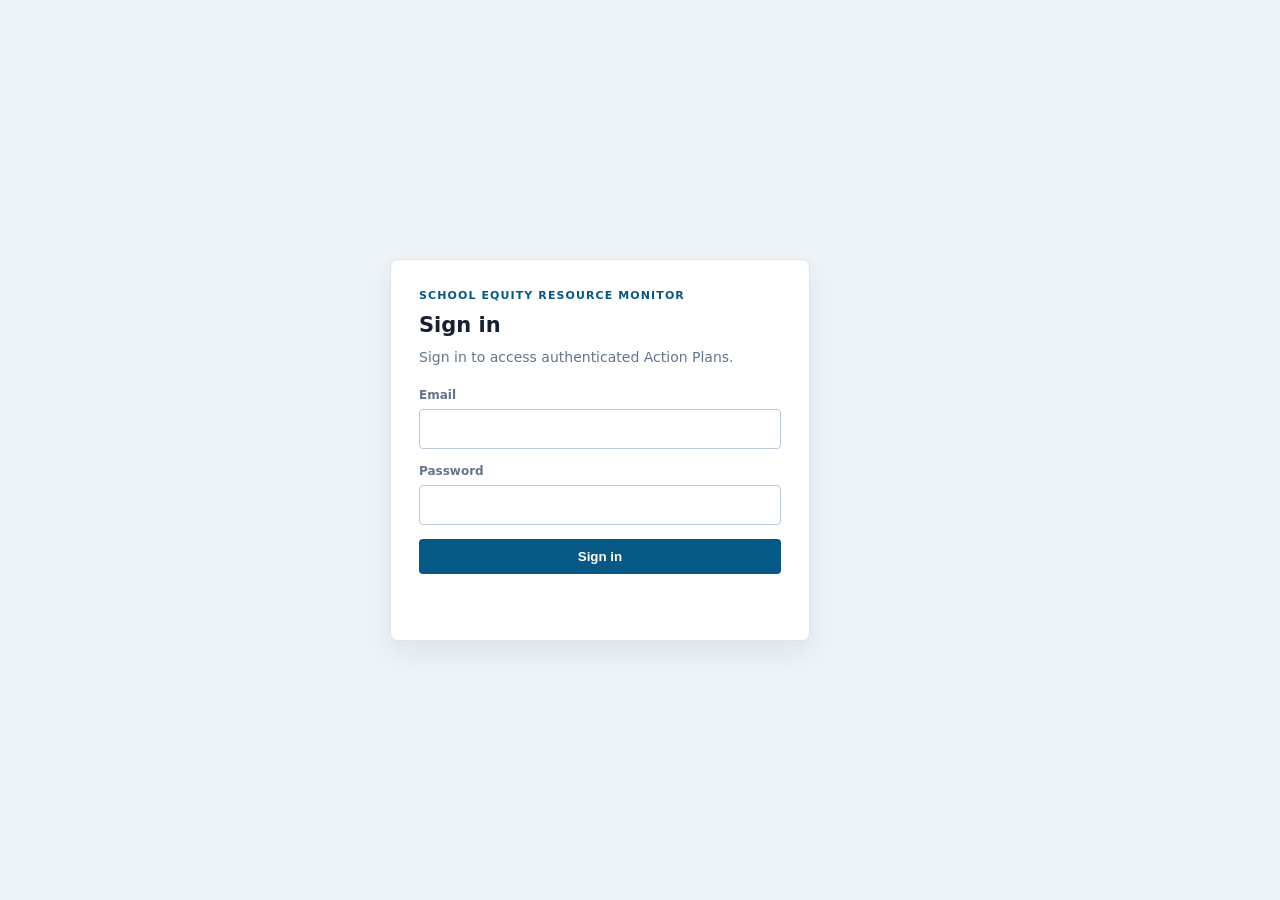
==== action-plans.html @ 161e29b2 "feat(action-plans): add authenticated workflow and Phase 5 documentation What: - Add Supabase-authen" ====
<!doctype html>
<html lang="en"><head><meta charset="utf-8"><meta name="viewport" content="width=device-width,initial-scale=1"><title>Action Plans · School Equity Resource Monitor</title><link rel="stylesheet" href="styles.css"></head>
<body><div class="shell"><aside class="nav"><h1>School Equity<br>Resource Monitor</h1><a href="index.html">Portfolio review</a><a href="schools.html">Schools</a><a class="active" href="action-plans.html">Action plans</a></aside><main><p class="kicker">Authenticated workflow · observational follow-up</p><h2>Action plans</h2><p class="subhead">Document what a team will review and follow up on. These plans do not claim causation.</p><div id="action-status" class="status" role="status" aria-live="polite">Loading action plans…</div><section class="panel"><header class="panel-header"><h3 id="form-title">New action plan</h3></header><form id="action-form" class="action-form"><label>School DBN<input name="dbn" list="dbn-options" maxlength="6" pattern="[0-9]{2}[A-Z][0-9]{3}" required placeholder="01M292"><datalist id="dbn-options"></datalist></label><label>School year<select name="school_year" required><option value="">Loading school years…</option></select></label><label>Demographic group<select name="demographic" required><option value="">Select demographic</option><option>All Students</option><option>Asian</option><option>Black</option><option>Hispanic</option><option>Native American</option><option>Multiracial</option><option>Native Hawaiian or Pacific Islander</option><option>White</option><option>Female</option><option>Male</option></select></label><label>Recommended review area<select name="review_template"><option value="">Choose a preset or select custom</option><option value="Review the observed attendance and graduation pattern.">Review the observed attendance and graduation pattern.</option><option value="Review the demographic gap and supporting denominators.">Review the demographic gap and supporting denominators.</option><option value="Review the data-quality warnings before follow-up.">Review the data-quality warnings before follow-up.</option><option value="custom">Custom review question</option></select><textarea name="recommended_review" required rows="3" placeholder="Choose a preset above or type a custom review question."></textarea></label><fieldset class="action-options"><legend>Action options</legend><label><input type="checkbox" name="selected_actions" value="Review attendance patterns"> Review attendance patterns</label><label><input type="checkbox" name="selected_actions" value="Review graduation outcomes"> Review graduation outcomes</label><label><input type="checkbox" name="selected_actions" value="Compare demographic denominators"> Compare demographic denominators</label><label><input type="checkbox" name="selected_actions" value="Discuss findings with the school team"> Discuss findings with the school team</label><label><input type="checkbox" name="selected_actions" value="Identify follow-up evidence"> Identify follow-up evidence</label><label><input type="checkbox" name="selected_actions" value="Schedule a check-in"> Schedule a check-in</label></fieldset><label>Owner team<input name="owner_team" required placeholder="School support team"></label><label>Status<select name="status"><option>Draft</option><option>In progress</option><option>Complete</option><option>Deferred</option></select></label><label>Follow-up date<input name="follow_up_date" type="date"><span class="field-help">Choose tomorrow through 30 days from today.</span></label><label>Notes<textarea name="notes" required rows="3" placeholder="Document the team’s interpretation and follow-up."></textarea></label><div class="form-actions"><button id="save-action" type="submit" disabled>Save action plan</button><button id="cancel-edit" type="button" hidden>Cancel</button></div></form></section><section class="panel"><header class="panel-header"><h3>Saved plans</h3><span id="action-count">—</span></header><div id="action-list"><p class="empty">Loading…</p></div></section></main></div><script type="module" src="action-plans.js?v=7"></script></body></html>
---- styles.css ----
:root{font:14px/1.45 system-ui,-apple-system,sans-serif;color:#172033;background:#eef3f8}*{box-sizing:border-box}body{margin:0}.shell{display:grid;grid-template-columns:200px 1fr;min-height:100vh}.nav{padding:24px 16px;background:#172033;color:#dbeafe}.nav h1{margin:0 0 32px;color:#fff;font-size:16px;line-height:1.2}.nav a{display:block;padding:10px;color:#bfdbfe;text-decoration:none;border-radius:5px}.nav a.active{background:#28445f;color:#fff}main{max-width:1200px;padding:32px;width:100%}.kicker{margin:0 0 6px;color:#075985;font-size:11px;font-weight:800;letter-spacing:.1em;text-transform:uppercase}h2{margin:0;font-size:26px}h3{margin:0;font-size:16px}.subhead{margin:6px 0 20px;color:#64748b}.toolbar,.panel{padding:16px;background:#fff;border:1px solid #dbe3ee;border-radius:8px}.toolbar{display:flex;flex-wrap:wrap;gap:12px;margin-bottom:16px}.toolbar label{display:grid;gap:4px;color:#64748b;font-size:11px;font-weight:700}.toolbar select{min-width:170px;padding:7px;border:1px solid #bac8d8;border-radius:4px;background:#fff;color:#172033}.status{margin:12px 0;color:#64748b;font-size:12px}.grid{display:grid;grid-template-columns:330px 1fr;gap:16px}.panel header,.profile-head{display:flex;justify-content:space-between;gap:12px;align-items:start;border-bottom:1px solid #dbe3ee;padding-bottom:12px}.panel header span{color:#64748b;font-size:11px}.queue-item{width:100%;display:grid;gap:3px;padding:12px 0;border:0;border-bottom:1px solid #dbe3ee;background:none;text-align:left;cursor:pointer;color:#172033}.queue-item strong{font-size:13px}.queue-item span,.empty,.warn{color:#64748b;font-size:12px}.queue-item em{color:#b45309;font-style:normal;font-size:11px;font-weight:800}.queue-item.selected{padding-left:8px;border-left:3px solid #075985;background:#f0f9ff}.profile-head p{margin:4px 0 0;color:#64748b;font-size:12px}.profile-status{padding:5px 8px;background:#fef3c7;color:#854d0e;border-radius:4px;font-size:10px;font-weight:800}.metric{display:grid;grid-template-columns:1fr 80px 80px;gap:8px;align-items:center;padding:13px 0;border-bottom:1px solid #eef3f8;font-size:12px}.metric b{text-align:right}.metric small{color:#b45309;text-align:right}.note{margin-top:16px;padding:10px;border-left:3px solid #075985;background:#e0f2fe;color:#334155;font-size:12px}.warn{margin-top:12px;padding:9px;background:#fff7ed;color:#9a3412}@media(max-width:700px){.shell{display:block}.nav{display:flex;gap:10px;align-items:center;overflow:auto;padding:12px 16px}.nav h1{margin:0 12px 0 0;white-space:nowrap}.nav a{white-space:nowrap}main{padding:20px 14px}.grid{display:block}.panel{margin-bottom:14px}}
/* Schools directory and profile controls */
.schools-toolbar,.profile-toolbar{display:flex;align-items:center;justify-content:flex-end;gap:10px;flex-wrap:wrap;margin-bottom:14px}
.back-link{display:inline-block;margin-bottom:14px;font-weight:700}
.field-help{flex:1 0 100%;margin:0;color:#64748b;font-size:12px;text-align:right}
.schools-toolbar input{min-width:260px;flex:0 1 360px}
.schools-list{max-height:620px;overflow-y:auto;display:grid;gap:0}
.schools-list .queue-item{display:flex;text-decoration:none}
.profile-toolbar select{min-width:100px}
.profile table th{vertical-align:bottom}
.profile table .group-header{vertical-align:bottom}
.profile table .bottom-header{padding-bottom:0}
@media (min-width:601px){.profile table th,.profile table td{padding-left:18px;padding-right:18px}.profile table th:first-child,.profile table td:first-child{padding-left:0}.profile table th:last-child,.profile table td:last-child{padding-right:0}}
.comparison-chart{margin:22px 0;padding-top:16px;border-top:1px solid #dbe3ee}.chart-frame{max-width:960px;margin:auto}.comparison-chart svg{display:block;width:100%;height:auto;min-height:360px}.chart-axis{stroke:#64748b;stroke-width:1}.chart-label{fill:#334155;font-size:12px;text-anchor:middle}.chart-tick{fill:#334155;font-size:11px;text-anchor:end}.chart-point{stroke:#fff;stroke-width:2}.attendance-point{fill:#2563eb}.graduation-point{fill:#7c3aed}.chart-gap{stroke:#94a3b8;stroke-width:4}.chart-point-group{cursor:pointer;outline:none}.chart-point-group.focused .chart-point{stroke:#92400e;stroke-width:3}.chart-point-label{fill:#1e3a8a;font-size:11px;text-anchor:middle}.chart-group-label{fill:#334155;font-size:11px;text-anchor:middle}.chart-tooltip{min-height:22px;margin-bottom:8px;padding:8px 10px;border-radius:5px;background:#eff6ff;color:#1e3a8a;font-size:13px}.chart-details{margin:12px 0 0;padding-left:20px}.chart-details button{text-align:left;border:0;background:none;color:#1d4ed8;padding:5px 0;cursor:pointer}.chart-details button:focus,.chart-point-group:focus{outline:3px solid #f59e0b;outline-offset:2px}
.product-header{position:sticky;top:0;z-index:10;display:flex;align-items:center;justify-content:space-between;gap:20px;padding:10px 24px;background:#0b1220;color:#d8edf9;border-bottom:1px solid #2f5d7c}.brand{display:flex;align-items:center;gap:10px;color:inherit;text-decoration:none;min-width:0}.brand img{width:176px;height:80px;flex:0 0 176px;object-fit:contain;object-position:center;border-radius:5px}.brand span{display:grid;gap:2px;min-width:0}.brand strong{font-size:14px}.brand small,.framing{color:#9fc4dc;font-size:11px}.framing{white-space:nowrap}.nav{position:sticky;top:0;height:100vh;align-self:start;overflow-y:auto}@media(max-width:700px){.product-header{align-items:flex-start;flex-direction:column;gap:4px;padding:9px 14px}.brand small{display:none}.framing{white-space:normal}.brand img{width:150px;height:68px;flex-basis:150px}.nav{position:relative;top:auto;height:auto;z-index:9;overflow-x:auto;overflow-y:hidden}.nav h1{position:sticky;left:0;z-index:3;background:#172033;padding-right:12px}.nav-scroll-hint{display:block;position:fixed;top:calc(var(--header-height, 0px) + 48px);padding:8px 10px;color:#d8edf9;background:#172033;font-size:22px;line-height:22px;opacity:0;pointer-events:none}.nav-scroll-left{left:0;background:linear-gradient(90deg,#172033 60%,transparent)}.nav-scroll-right{right:0;background:linear-gradient(270deg,#172033 60%,transparent)}.nav-scroll-hint.visible{opacity:1}}
@media (max-width:600px){.comparison-chart svg{min-height:260px}.chart-point-label{font-size:9px}}
@media (max-width:600px){.schools-toolbar{justify-content:stretch}.schools-toolbar label{width:100%}.schools-toolbar input,.schools-toolbar select{width:100%;min-width:0}.profile-toolbar{justify-content:space-between}}
.auth-page{min-height:100vh;display:grid;place-items:center;padding:24px}.auth-card{width:min(100%,420px);padding:28px;background:#fff;border:1px solid #dbe3ee;border-radius:8px;box-shadow:0 12px 28px #17203312}.auth-card h1{margin:0 0 6px}.auth-card form{display:grid;gap:14px}.auth-card label{display:grid;gap:5px;color:#64748b;font-size:12px;font-weight:700}.auth-card input{padding:10px;border:1px solid #bac8d8;border-radius:4px;font:inherit;color:#172033}.auth-card button{padding:10px;border:0;border-radius:4px;background:#075985;color:#fff;font-weight:700;cursor:pointer}.auth-card button:focus,.auth-card input:focus{outline:3px solid #f59e0b;outline-offset:2px}
.panel-header{display:flex;justify-content:space-between;align-items:center;border-bottom:1px solid #dbe3ee;padding-bottom:12px}.action-form{display:grid;grid-template-columns:repeat(2,minmax(0,1fr));gap:14px;margin-top:16px}.action-form label{display:grid;gap:5px;color:#64748b;font-size:12px;font-weight:700}.action-form input,.action-form select,.action-form textarea{width:100%;padding:9px;border:1px solid #bac8d8;border-radius:4px;font:inherit;color:#172033}.action-form label:nth-child(4),.action-form label:nth-child(7),.action-form button{grid-column:1/-1}.action-form button{padding:10px;border:0;border-radius:4px;background:#075985;color:#fff;font-weight:700;cursor:pointer}.action-form input:focus,.action-form select:focus,.action-form textarea:focus,.action-form button:focus{outline:3px solid #f59e0b;outline-offset:2px}.action-item{display:grid;grid-template-columns:1fr auto;gap:6px 16px;padding:16px 0;border-bottom:1px solid #dbe3ee}.action-item h4,.action-item p{margin:0}.action-item p{color:#64748b;font-size:12px}.action-item>.note{grid-column:1/-1;margin:4px 0 0}@media(max-width:600px){.action-form{grid-template-columns:1fr}.action-form label:nth-child(4),.action-form label:nth-child(7),.action-form button{grid-column:auto}.action-item{grid-template-columns:1fr}}
.action-options{grid-column:1/-1;display:grid;grid-template-columns:repeat(2,minmax(0,1fr));gap:8px;margin:0;padding:12px;border:1px solid #dbe3ee;border-radius:4px}.action-options legend{padding:0 5px;color:#64748b;font-size:12px;font-weight:700}.action-options label{display:flex;align-items:center;gap:7px;font-weight:400}.action-options input{width:auto}.form-actions{grid-column:1/-1;display:flex;gap:10px}.action-form button:disabled{background:#94a3b8;cursor:not-allowed}.view-plan{align-self:start;padding:6px 9px;border:1px solid #075985;border-radius:4px;background:#fff;color:#075985;cursor:pointer}.view-plan:focus,.view-plan:hover{outline:3px solid #f59e0b;outline-offset:2px}@media(max-width:600px){.action-options{grid-template-columns:1fr}.form-actions{grid-column:auto}}
.field-error{margin:4px 0 0;color:#b91c1c;font-size:12px;font-weight:600}
.nav-action-group{display:grid}.action-signout{display:none;margin:0 0 4px 12px;padding:6px 10px;font-size:12px;color:#bfdbfe;text-decoration:none;border-left:2px solid #5f8eac}.nav-action-group:hover .action-signout,.nav-action-group:focus-within .action-signout{display:block}.action-signout:focus{outline:3px solid #f59e0b;outline-offset:2px}@media(max-width:700px){.nav-action-group{display:flex;align-items:center}.nav-action-group .action-signout{display:none}.nav-action-group:hover .action-signout,.nav-action-group:focus-within .action-signout{display:block;white-space:nowrap}}
.dbn-field{position:relative}.dbn-results{position:absolute;left:0;right:0;top:100%;z-index:20;max-height:260px;overflow-y:auto;background:#fff;border:1px solid #dbe3ee;border-radius:4px;box-shadow:0 8px 18px #17203322}.dbn-result{display:grid;width:100%;gap:2px;padding:9px 10px;border:0;border-bottom:1px solid #dbe3ee;background:#fff;text-align:left;color:#172033;cursor:pointer;appearance:none;-webkit-appearance:none}.dbn-result:hover{background:#eef3f8}.dbn-result:focus{background:#eef3f8;outline:3px solid #f59e0b;outline-offset:-3px}.dbn-result span,.dbn-no-results{color:#64748b;font-size:12px}.dbn-no-results{margin:0;padding:10px}
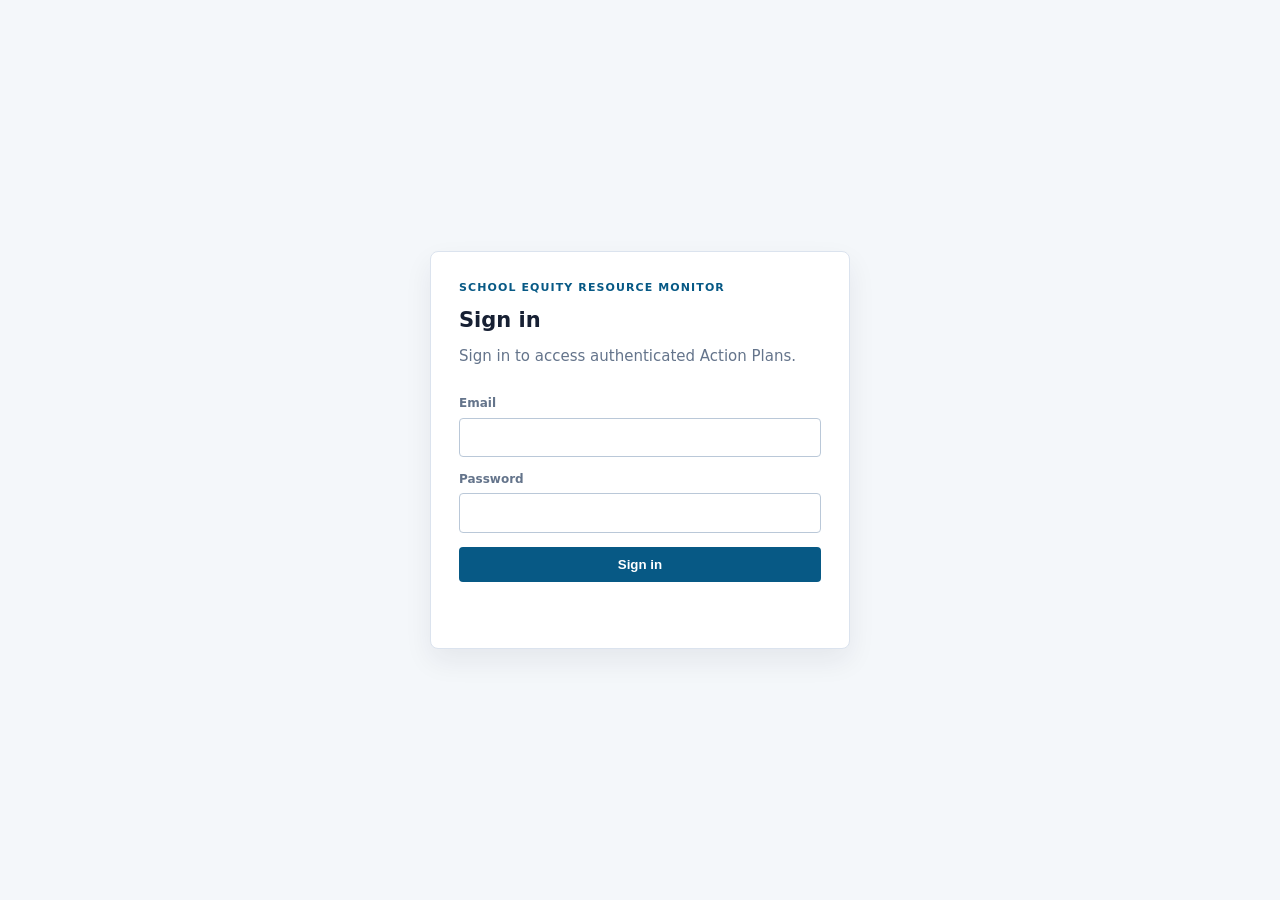
==== commit bb5b1e5f: "feat: complete phase 10.5 action handoff" ====
--- a/action-plans.html
+++ b/action-plans.html
@@ -1,3 +1,3 @@
 <!doctype html>
 <html lang="en"><head><meta charset="utf-8"><meta name="viewport" content="width=device-width,initial-scale=1"><title>Action Plans · School Equity Resource Monitor</title><link rel="stylesheet" href="styles.css"></head>
-<body><div class="shell"><aside class="nav"><h1>School Equity<br>Resource Monitor</h1><a href="index.html">Portfolio review</a><a href="schools.html">Schools</a><a class="active" href="action-plans.html">Action plans</a></aside><main><p class="kicker">Authenticated workflow · observational follow-up</p><h2>Action plans</h2><p class="subhead">Document what a team will review and follow up on. These plans do not claim causation.</p><div id="action-status" class="status" role="status" aria-live="polite">Loading action plans…</div><section class="panel"><header class="panel-header"><h3 id="form-title">New action plan</h3></header><form id="action-form" class="action-form"><label>School DBN<input name="dbn" list="dbn-options" maxlength="6" pattern="[0-9]{2}[A-Z][0-9]{3}" required placeholder="01M292"><datalist id="dbn-options"></datalist></label><label>School year<select name="school_year" required><option value="">Loading school years…</option></select></label><label>Demographic group<select name="demographic" required><option value="">Select demographic</option><option>All Students</option><option>Asian</option><option>Black</option><option>Hispanic</option><option>Native American</option><option>Multiracial</option><option>Native Hawaiian or Pacific Islander</option><option>White</option><option>Female</option><option>Male</option></select></label><label>Recommended review area<select name="review_template"><option value="">Choose a preset or select custom</option><option value="Review the observed attendance and graduation pattern.">Review the observed attendance and graduation pattern.</option><option value="Review the demographic gap and supporting denominators.">Review the demographic gap and supporting denominators.</option><option value="Review the data-quality warnings before follow-up.">Review the data-quality warnings before follow-up.</option><option value="custom">Custom review question</option></select><textarea name="recommended_review" required rows="3" placeholder="Choose a preset above or type a custom review question."></textarea></label><fieldset class="action-options"><legend>Action options</legend><label><input type="checkbox" name="selected_actions" value="Review attendance patterns"> Review attendance patterns</label><label><input type="checkbox" name="selected_actions" value="Review graduation outcomes"> Review graduation outcomes</label><label><input type="checkbox" name="selected_actions" value="Compare demographic denominators"> Compare demographic denominators</label><label><input type="checkbox" name="selected_actions" value="Discuss findings with the school team"> Discuss findings with the school team</label><label><input type="checkbox" name="selected_actions" value="Identify follow-up evidence"> Identify follow-up evidence</label><label><input type="checkbox" name="selected_actions" value="Schedule a check-in"> Schedule a check-in</label></fieldset><label>Owner team<input name="owner_team" required placeholder="School support team"></label><label>Status<select name="status"><option>Draft</option><option>In progress</option><option>Complete</option><option>Deferred</option></select></label><label>Follow-up date<input name="follow_up_date" type="date"><span class="field-help">Choose tomorrow through 30 days from today.</span></label><label>Notes<textarea name="notes" required rows="3" placeholder="Document the team’s interpretation and follow-up."></textarea></label><div class="form-actions"><button id="save-action" type="submit" disabled>Save action plan</button><button id="cancel-edit" type="button" hidden>Cancel</button></div></form></section><section class="panel"><header class="panel-header"><h3>Saved plans</h3><span id="action-count">—</span></header><div id="action-list"><p class="empty">Loading…</p></div></section></main></div><script type="module" src="action-plans.js?v=7"></script></body></html>
+<body><div class="shell"><aside class="nav"><h1>School Equity<br>Resource Monitor</h1><a href="index.html">Portfolio review</a><a href="schools.html">Schools</a><a class="active" href="action-plans.html">Action plans</a></aside><main><p class="kicker">Authenticated workflow · observational follow-up</p><h2>Action plans</h2><p class="subhead">Document what a team will review and follow up on. These plans do not claim causation.</p><div id="action-status" class="status" role="status" aria-live="polite">Loading action plans…</div><section class="panel"><header class="panel-header"><h3 id="form-title">New action plan</h3></header><form id="action-form" class="action-form"><label>Search school by DBN or name <span aria-hidden="true">*</span><input name="dbn" list="dbn-options" required placeholder="01M292 or school name"><datalist id="dbn-options"></datalist></label><label>School year <span aria-hidden="true">*</span><select name="school_year" required><option value="">Loading school years…</option></select></label><label>Demographic group <span aria-hidden="true">*</span><select name="demographic" required><option value="">Select demographic</option><option>All Students</option><option>Asian</option><option>Black</option><option>Hispanic</option><option>Native American</option><option>Multiracial</option><option>Native Hawaiian or Pacific Islander</option><option>White</option><option>Female</option><option>Male</option></select></label><label>Recommended review area <span aria-hidden="true">*</span><select name="review_template"><option value="">Choose a preset or select custom</option><option value="Review the observed attendance and graduation pattern.">Review the observed attendance and graduation pattern.</option><option value="Review the demographic gap and supporting denominators.">Review the demographic gap and supporting denominators.</option><option value="Review the data-quality warnings before follow-up.">Review the data-quality warnings before follow-up.</option><option value="custom">Custom review question</option></select><textarea name="recommended_review" required rows="3" placeholder="Choose a preset above or type a custom review question."></textarea></label><fieldset class="action-options"><legend>Action options <span aria-hidden="true">*</span></legend><label><input type="checkbox" name="selected_actions" value="Review attendance patterns"> Review attendance patterns</label><label><input type="checkbox" name="selected_actions" value="Review graduation outcomes"> Review graduation outcomes</label><label><input type="checkbox" name="selected_actions" value="Compare demographic denominators"> Compare demographic denominators</label><label><input type="checkbox" name="selected_actions" value="Discuss findings with the school team"> Discuss findings with the school team</label><label><input type="checkbox" name="selected_actions" value="Identify follow-up evidence"> Identify follow-up evidence</label><label><input type="checkbox" name="selected_actions" value="Schedule a check-in"> Schedule a check-in</label></fieldset><label>Owner team <span aria-hidden="true">*</span><input name="owner_team" required placeholder="School support team"></label><label>Status<select name="status"><option>Draft</option><option>In progress</option><option>Complete</option><option>Deferred</option></select></label><label>Follow-up date<input name="follow_up_date" type="date"><span class="field-help">Choose tomorrow through 30 days from today.</span></label><label>Notes <span aria-hidden="true">*</span><textarea name="notes" required rows="3" placeholder="Document the team’s interpretation and follow-up."></textarea></label><div class="form-actions"><button id="save-action" type="submit">Save action plan</button><button id="cancel-edit" type="button" hidden>Cancel</button></div></form></section><section class="panel"><header class="panel-header"><h3>Saved plans</h3><span id="action-count">—</span></header><div class="plan-filters"><label>Owner team<select id="plan-owner-filter"><option value="">All owner teams</option></select></label><label>School DBN<select id="plan-dbn-filter"><option value="">All schools</option></select></label></div><div id="action-list"><p class="empty">Loading…</p></div></section></main></div><script type="module" src="action-plans.js?v=10-5-filters"></script></body></html>
--- a/styles.css
+++ b/styles.css
@@ -1,4 +1,4 @@
-:root{font:14px/1.45 system-ui,-apple-system,sans-serif;color:#172033;background:#eef3f8}*{box-sizing:border-box}body{margin:0}.shell{display:grid;grid-template-columns:200px 1fr;min-height:100vh}.nav{padding:24px 16px;background:#172033;color:#dbeafe}.nav h1{margin:0 0 32px;color:#fff;font-size:16px;line-height:1.2}.nav a{display:block;padding:10px;color:#bfdbfe;text-decoration:none;border-radius:5px}.nav a.active{background:#28445f;color:#fff}main{max-width:1200px;padding:32px;width:100%}.kicker{margin:0 0 6px;color:#075985;font-size:11px;font-weight:800;letter-spacing:.1em;text-transform:uppercase}h2{margin:0;font-size:26px}h3{margin:0;font-size:16px}.subhead{margin:6px 0 20px;color:#64748b}.toolbar,.panel{padding:16px;background:#fff;border:1px solid #dbe3ee;border-radius:8px}.toolbar{display:flex;flex-wrap:wrap;gap:12px;margin-bottom:16px}.toolbar label{display:grid;gap:4px;color:#64748b;font-size:11px;font-weight:700}.toolbar select{min-width:170px;padding:7px;border:1px solid #bac8d8;border-radius:4px;background:#fff;color:#172033}.status{margin:12px 0;color:#64748b;font-size:12px}.grid{display:grid;grid-template-columns:330px 1fr;gap:16px}.panel header,.profile-head{display:flex;justify-content:space-between;gap:12px;align-items:start;border-bottom:1px solid #dbe3ee;padding-bottom:12px}.panel header span{color:#64748b;font-size:11px}.queue-item{width:100%;display:grid;gap:3px;padding:12px 0;border:0;border-bottom:1px solid #dbe3ee;background:none;text-align:left;cursor:pointer;color:#172033}.queue-item strong{font-size:13px}.queue-item span,.empty,.warn{color:#64748b;font-size:12px}.queue-item em{color:#b45309;font-style:normal;font-size:11px;font-weight:800}.queue-item.selected{padding-left:8px;border-left:3px solid #075985;background:#f0f9ff}.profile-head p{margin:4px 0 0;color:#64748b;font-size:12px}.profile-status{padding:5px 8px;background:#fef3c7;color:#854d0e;border-radius:4px;font-size:10px;font-weight:800}.metric{display:grid;grid-template-columns:1fr 80px 80px;gap:8px;align-items:center;padding:13px 0;border-bottom:1px solid #eef3f8;font-size:12px}.metric b{text-align:right}.metric small{color:#b45309;text-align:right}.note{margin-top:16px;padding:10px;border-left:3px solid #075985;background:#e0f2fe;color:#334155;font-size:12px}.warn{margin-top:12px;padding:9px;background:#fff7ed;color:#9a3412}@media(max-width:700px){.shell{display:block}.nav{display:flex;gap:10px;align-items:center;overflow:auto;padding:12px 16px}.nav h1{margin:0 12px 0 0;white-space:nowrap}.nav a{white-space:nowrap}main{padding:20px 14px}.grid{display:block}.panel{margin-bottom:14px}}
+:root{font:14px/1.45 system-ui,-apple-system,sans-serif;color:#172033;background:#f4f7fa}*{box-sizing:border-box}body{margin:0}.shell{display:grid;grid-template-columns:224px minmax(0,1fr);min-height:100vh}.nav{padding:28px 18px;background:#172033;color:#dbeafe}.nav h1{margin:0 0 40px;color:#fff;font-size:16px;line-height:1.2}.nav a{display:block;margin:3px 0;padding:11px 12px;color:#a9c4d8;text-decoration:none;border-radius:6px}.nav a:hover{background:#203b54;color:#fff}.nav a.active{background:#28445f;color:#fff;box-shadow:inset 3px 0 #58a6c9}main{max-width:1280px;padding:42px 44px 64px;width:100%}.page-intro{max-width:760px}.kicker{margin:0 0 9px;color:#075985;font-size:11px;font-weight:800;letter-spacing:.1em;text-transform:uppercase}.kicker span{color:#7b8da1;font-weight:700}h2{margin:0;font-size:32px;letter-spacing:-.035em;line-height:1.12}h3{margin:0;font-size:17px;letter-spacing:-.01em}.subhead{max-width:680px;margin:10px 0 28px;color:#64748b;font-size:15px}.toolbar,.panel{padding:20px;background:#fff;border:1px solid #dbe3ee;border-radius:10px;box-shadow:0 8px 20px #17203308}.toolbar{display:flex;align-items:end;flex-wrap:wrap;gap:16px;margin-bottom:16px}.toolbar-heading{display:grid;gap:3px;min-width:220px;margin-right:auto}.toolbar-heading strong{font-size:13px}.toolbar-heading span{color:#7b8da1;font-size:12px}.toolbar label{display:grid;gap:5px;color:#64748b;font-size:11px;font-weight:800;letter-spacing:.02em}.toolbar select{min-width:170px;padding:9px 10px;border:1px solid #bac8d8;border-radius:5px;background:#fff;color:#172033;font:inherit}.status{margin:12px 2px;color:#64748b;font-size:12px}.grid{display:grid;grid-template-columns:minmax(280px,350px) minmax(0,1fr);gap:18px}.panel header,.profile-head{display:flex;justify-content:space-between;gap:12px;align-items:start;border-bottom:1px solid #dbe3ee;padding-bottom:14px}.panel header span{color:#64748b;font-size:11px}.panel-kicker{margin:0 0 5px;color:#075985;font-size:10px;font-weight:800;letter-spacing:.08em;text-transform:uppercase}.queue-panel{min-width:0}.queue-item{width:100%;display:grid;gap:4px;padding:15px 8px;border:0;border-bottom:1px solid #e7edf3;background:none;text-align:left;cursor:pointer;color:#172033}.queue-item:hover{background:#f7fafc}.queue-item strong{font-size:13px}.queue-item span,.empty,.warn{color:#64748b;font-size:12px}.queue-item em{color:#b45309;font-style:normal;font-size:11px;font-weight:800}.queue-item.selected{padding-left:11px;border-left:3px solid #075985;background:#f0f9ff}.profile-head p{margin:5px 0 0;color:#64748b;font-size:12px}.profile-status{padding:6px 9px;background:#fef3c7;color:#854d0e;border-radius:5px;font-size:10px;font-weight:800}.metric{display:grid;grid-template-columns:1fr 80px 80px;gap:8px;align-items:center;padding:14px 0;border-bottom:1px solid #eef3f8;font-size:12px}.metric b{text-align:right}.metric small{color:#b45309;text-align:right}.note{margin-top:18px;padding:12px 13px;border-left:3px solid #075985;background:#e0f2fe;color:#334155;font-size:12px}.warn{margin-top:14px;padding:10px 12px;background:#fff7ed;color:#9a3412}@media(max-width:700px){.shell{display:block}.nav{display:flex;gap:10px;align-items:center;overflow:auto;padding:12px 16px}.nav h1{margin:0 12px 0 0;white-space:nowrap}.nav a{white-space:nowrap}main{padding:28px 14px 40px}.grid{display:block}.panel{margin-bottom:14px}.toolbar-heading{flex-basis:100%;margin-right:0}.toolbar label,.toolbar select{width:100%;min-width:0}}
 /* Schools directory and profile controls */
 .schools-toolbar,.profile-toolbar{display:flex;align-items:center;justify-content:flex-end;gap:10px;flex-wrap:wrap;margin-bottom:14px}
 .back-link{display:inline-block;margin-bottom:14px;font-weight:700}
@@ -12,7 +12,9 @@
 .profile table .bottom-header{padding-bottom:0}
 @media (min-width:601px){.profile table th,.profile table td{padding-left:18px;padding-right:18px}.profile table th:first-child,.profile table td:first-child{padding-left:0}.profile table th:last-child,.profile table td:last-child{padding-right:0}}
 .comparison-chart{margin:22px 0;padding-top:16px;border-top:1px solid #dbe3ee}.chart-frame{max-width:960px;margin:auto}.comparison-chart svg{display:block;width:100%;height:auto;min-height:360px}.chart-axis{stroke:#64748b;stroke-width:1}.chart-label{fill:#334155;font-size:12px;text-anchor:middle}.chart-tick{fill:#334155;font-size:11px;text-anchor:end}.chart-point{stroke:#fff;stroke-width:2}.attendance-point{fill:#2563eb}.graduation-point{fill:#7c3aed}.chart-gap{stroke:#94a3b8;stroke-width:4}.chart-point-group{cursor:pointer;outline:none}.chart-point-group.focused .chart-point{stroke:#92400e;stroke-width:3}.chart-point-label{fill:#1e3a8a;font-size:11px;text-anchor:middle}.chart-group-label{fill:#334155;font-size:11px;text-anchor:middle}.chart-tooltip{min-height:22px;margin-bottom:8px;padding:8px 10px;border-radius:5px;background:#eff6ff;color:#1e3a8a;font-size:13px}.chart-details{margin:12px 0 0;padding-left:20px}.chart-details button{text-align:left;border:0;background:none;color:#1d4ed8;padding:5px 0;cursor:pointer}.chart-details button:focus,.chart-point-group:focus{outline:3px solid #f59e0b;outline-offset:2px}
-.product-header{position:sticky;top:0;z-index:10;display:flex;align-items:center;justify-content:space-between;gap:20px;padding:10px 24px;background:#0b1220;color:#d8edf9;border-bottom:1px solid #2f5d7c}.brand{display:flex;align-items:center;gap:10px;color:inherit;text-decoration:none;min-width:0}.brand img{width:176px;height:80px;flex:0 0 176px;object-fit:contain;object-position:center;border-radius:5px}.brand span{display:grid;gap:2px;min-width:0}.brand strong{font-size:14px}.brand small,.framing{color:#9fc4dc;font-size:11px}.framing{white-space:nowrap}.nav{position:sticky;top:0;height:100vh;align-self:start;overflow-y:auto}@media(max-width:700px){.product-header{align-items:flex-start;flex-direction:column;gap:4px;padding:9px 14px}.brand small{display:none}.framing{white-space:normal}.brand img{width:150px;height:68px;flex-basis:150px}.nav{position:relative;top:auto;height:auto;z-index:9;overflow-x:auto;overflow-y:hidden}.nav h1{position:sticky;left:0;z-index:3;background:#172033;padding-right:12px}.nav-scroll-hint{display:block;position:fixed;top:calc(var(--header-height, 0px) + 48px);padding:8px 10px;color:#d8edf9;background:#172033;font-size:22px;line-height:22px;opacity:0;pointer-events:none}.nav-scroll-left{left:0;background:linear-gradient(90deg,#172033 60%,transparent)}.nav-scroll-right{right:0;background:linear-gradient(270deg,#172033 60%,transparent)}.nav-scroll-hint.visible{opacity:1}}
+.overview-strip{display:grid;grid-template-columns:repeat(3,1fr);gap:1px;margin:0 0 18px;border:1px solid #dbe3ee;border-radius:10px;overflow:hidden;background:#dbe3ee;box-shadow:0 8px 20px #17203308}.overview-strip>div{display:grid;grid-template-columns:auto 1fr;column-gap:10px;align-items:center;padding:14px 16px;background:#fff}.overview-strip .strip-number{grid-row:span 2;color:#075985;font-size:11px;font-weight:900;letter-spacing:.08em}.overview-strip strong{font-size:12px}.overview-strip small{color:#7b8da1;font-size:11px}.panel-caption{margin:5px 0 0;color:#7b8da1;font-size:11px}.profile{min-width:0}.profile:before{content:'02 · Data';display:block;margin:-2px 0 12px;color:#075985;font-size:10px;font-weight:800;letter-spacing:.08em;text-transform:uppercase}.queue-panel #queue{scrollbar-color:#9ab4c7 transparent}.queue-panel .queue-item:last-child{border-bottom:0}@media(max-width:700px){.overview-strip{grid-template-columns:1fr}.overview-strip>div{padding:12px 14px}}
+.profile-hero{display:flex;justify-content:space-between;gap:24px;align-items:end;margin:0 0 18px;padding:24px;background:#fff;border:1px solid #dbe3ee;border-radius:10px;box-shadow:0 8px 20px #17203308}.profile-hero h2{font-size:30px}.profile-hero p:not(.panel-kicker){margin:8px 0 0;color:#64748b}.profile-controls{display:grid;gap:5px;min-width:140px;color:#64748b;font-size:11px;font-weight:800;letter-spacing:.02em}.profile-controls select{padding:9px 10px;border:1px solid #bac8d8;border-radius:5px;background:#fff;color:#172033;font:inherit}.profile-evidence-layout{display:grid;grid-template-columns:minmax(0,1.9fr) minmax(260px,.8fr);gap:18px;align-items:stretch}.chart-card{padding:22px}.chart-heading{display:flex;justify-content:space-between;gap:16px;align-items:start}.chart-legend{display:flex;gap:12px;flex-wrap:wrap;color:#64748b;font-size:11px}.chart-legend span{display:flex;gap:5px;align-items:center}.legend-dot{width:9px;height:9px;border-radius:50%}.attendance-dot{background:#2563eb}.graduation-dot{background:#7c3aed}.chart-intro{max-width:680px;margin:8px 0 16px;color:#64748b;font-size:12px}.uncertainty-panel{display:flex;flex-direction:column;padding:22px;background:#f8fbfd}.uncertainty-panel h3{font-size:18px;line-height:1.25}.uncertainty-panel p{color:#475569;font-size:13px}.uncertainty-panel ul{display:grid;gap:8px;margin:6px 0 18px;padding-left:18px;color:#475569;font-size:12px}.action-handoff{display:flex;justify-content:space-between;gap:8px;margin-top:auto;padding:11px 12px;border:1px solid #075985;border-radius:5px;background:#075985;color:#fff;font-size:12px;font-weight:800;text-decoration:none}.action-handoff:hover{background:#0c4a6e}.action-handoff:focus{outline:3px solid #f59e0b;outline-offset:2px}.demographic-detail{margin-top:18px}.demographic-detail header{margin-bottom:14px}.demographic-detail header>span{padding:5px 8px;border-radius:5px;background:#eef6f9;color:#075985;font-size:11px;font-weight:800}.demographic-detail table{width:100%;border-collapse:collapse;font-size:12px}.demographic-detail th,.demographic-detail td{padding:12px 10px;border-bottom:1px solid #e7edf3;text-align:right;white-space:nowrap}.demographic-detail th{color:#475569;font-size:11px}.demographic-detail th:first-child,.demographic-detail td:first-child{text-align:left}.demographic-detail tbody tr:last-child th,.demographic-detail tbody tr:last-child td{border-bottom:0}.table-scroll{overflow-x:auto}.profile-notes{margin-top:0}.profile-notes .note{margin-top:18px}.profile-notes .warn{margin-bottom:0}@media(max-width:850px){.profile-evidence-layout{grid-template-columns:1fr}.uncertainty-panel{min-height:0}}@media(max-width:600px){.profile-hero{display:grid;align-items:start;padding:18px}.profile-hero h2{font-size:26px}.profile-controls{min-width:0}.chart-card{padding:16px}.chart-heading{display:grid}.chart-legend{gap:8px}.demographic-detail{padding:16px}.demographic-detail th,.demographic-detail td{padding:10px 8px}}
+.product-header{position:sticky;top:0;z-index:10;display:flex;align-items:center;justify-content:space-between;gap:20px;padding:10px 16px;background:#0b1220;color:#d8edf9;border-bottom:1px solid #2f5d7c}.brand{display:flex;align-items:center;gap:10px;color:inherit;text-decoration:none;min-width:0}.brand img{width:168px;height:80px;flex:0 0 168px;object-fit:cover;object-position:center;border-radius:0}.brand span{display:grid;gap:2px;min-width:0}.brand strong{font-size:14px}.brand small,.framing{color:#9fc4dc;font-size:11px}.framing{white-space:nowrap}.nav{position:sticky;top:0;height:100vh;align-self:start;overflow-y:auto}@media(max-width:700px){.product-header{align-items:flex-start;flex-direction:column;gap:4px;padding:9px 14px}.brand small{display:none}.framing{white-space:normal}.brand img{width:min(180px,70vw);height:68px;flex-basis:180px}.nav{position:relative;top:auto;height:auto;z-index:9;overflow-x:auto;overflow-y:hidden}.nav h1{position:sticky;left:0;z-index:3;background:#172033;padding-right:12px}.nav-scroll-hint{display:block;position:fixed;top:calc(var(--header-height, 0px) + 48px);padding:8px 10px;color:#d8edf9;background:#172033;font-size:22px;line-height:22px;opacity:0;pointer-events:none}.nav-scroll-left{left:0;background:linear-gradient(90deg,#172033 60%,transparent)}.nav-scroll-right{right:0;background:linear-gradient(270deg,#172033 60%,transparent)}.nav-scroll-hint.visible{opacity:1}}
 @media (max-width:600px){.comparison-chart svg{min-height:260px}.chart-point-label{font-size:9px}}
 @media (max-width:600px){.schools-toolbar{justify-content:stretch}.schools-toolbar label{width:100%}.schools-toolbar input,.schools-toolbar select{width:100%;min-width:0}.profile-toolbar{justify-content:space-between}}
 .auth-page{min-height:100vh;display:grid;place-items:center;padding:24px}.auth-card{width:min(100%,420px);padding:28px;background:#fff;border:1px solid #dbe3ee;border-radius:8px;box-shadow:0 12px 28px #17203312}.auth-card h1{margin:0 0 6px}.auth-card form{display:grid;gap:14px}.auth-card label{display:grid;gap:5px;color:#64748b;font-size:12px;font-weight:700}.auth-card input{padding:10px;border:1px solid #bac8d8;border-radius:4px;font:inherit;color:#172033}.auth-card button{padding:10px;border:0;border-radius:4px;background:#075985;color:#fff;font-weight:700;cursor:pointer}.auth-card button:focus,.auth-card input:focus{outline:3px solid #f59e0b;outline-offset:2px}
@@ -21,3 +23,10 @@
 .field-error{margin:4px 0 0;color:#b91c1c;font-size:12px;font-weight:600}
 .nav-action-group{display:grid}.action-signout{display:none;margin:0 0 4px 12px;padding:6px 10px;font-size:12px;color:#bfdbfe;text-decoration:none;border-left:2px solid #5f8eac}.nav-action-group:hover .action-signout,.nav-action-group:focus-within .action-signout{display:block}.action-signout:focus{outline:3px solid #f59e0b;outline-offset:2px}@media(max-width:700px){.nav-action-group{display:flex;align-items:center}.nav-action-group .action-signout{display:none}.nav-action-group:hover .action-signout,.nav-action-group:focus-within .action-signout{display:block;white-space:nowrap}}
 .dbn-field{position:relative}.dbn-results{position:absolute;left:0;right:0;top:100%;z-index:20;max-height:260px;overflow-y:auto;background:#fff;border:1px solid #dbe3ee;border-radius:4px;box-shadow:0 8px 18px #17203322}.dbn-result{display:grid;width:100%;gap:2px;padding:9px 10px;border:0;border-bottom:1px solid #dbe3ee;background:#fff;text-align:left;color:#172033;cursor:pointer;appearance:none;-webkit-appearance:none}.dbn-result:hover{background:#eef3f8}.dbn-result:focus{background:#eef3f8;outline:3px solid #f59e0b;outline-offset:-3px}.dbn-result span,.dbn-no-results{color:#64748b;font-size:12px}.dbn-no-results{margin:0;padding:10px}
+.budget-toolbar{display:flex;align-items:end;gap:12px;flex-wrap:wrap;padding:16px;background:#fff;border:1px solid #dbe3ee;border-radius:8px}.budget-toolbar label{display:grid;gap:5px;color:#64748b;font-size:12px;font-weight:700}.budget-toolbar input,.budget-toolbar select{min-width:180px;padding:9px;border:1px solid #bac8d8;border-radius:4px;font:inherit;color:#172033}.budget-toolbar small{font-weight:400}.budget-toolbar button{padding:10px 14px;border:0;border-radius:4px;background:#075985;color:#fff;font-weight:700;cursor:pointer}.budget-toolbar input:focus,.budget-toolbar select:focus,.budget-toolbar button:focus{outline:3px solid #f59e0b;outline-offset:2px}.budget-result{margin-top:16px}.budget-warning{margin-bottom:16px;padding:12px;border-left:3px solid #b45309;background:#fff7ed;color:#9a3412}.budget-meta,.muted{color:#64748b;font-size:12px}.budget-row{display:grid;grid-template-columns:1fr 110px 140px;gap:12px;padding:10px 0;border-bottom:1px solid #eef3f8}.budget-row span:nth-child(n+2),.budget-head b:nth-child(n+2){text-align:right}.budget-head{color:#64748b;font-size:12px}@media(max-width:600px){.budget-toolbar{align-items:stretch}.budget-toolbar label,.budget-toolbar input,.budget-toolbar select,.budget-toolbar button{width:100%;min-width:0}.budget-row{grid-template-columns:1fr 70px 100px;font-size:12px}}
+.budget-school-field{position:relative;min-width:300px;color-scheme:light}.budget-search-results{position:absolute;left:0;right:0;top:100%;z-index:20;max-height:260px;overflow-y:auto;background-color:#fff;border:1px solid #dbe3ee;border-radius:4px;box-shadow:0 8px 18px #17203322}.budget-search-option{display:grid;width:100%;gap:2px;padding:9px 10px;border:0;border-bottom:1px solid #dbe3ee;background-color:#fff;color:#172033;cursor:pointer;appearance:none;-webkit-appearance:none;font:inherit;text-align:left}.budget-search-option:hover{background-color:#eef3f8;color:#172033}.budget-search-option:focus-visible{background-color:#eef3f8;color:#172033;outline:3px solid #f59e0b;outline-offset:-3px}.budget-search-option span,.budget-search-message{color:#64748b;font-size:12px}.budget-search-message{margin:0;padding:10px}.budget-table{max-height:520px;overflow-y:auto;padding-right:6px}@media(max-width:600px){.budget-school-field{min-width:0}.budget-table{max-height:420px}}
+.budget-toolbar input{background:#fff;appearance:none;-webkit-appearance:none}.budget-toolbar button:disabled{background:#d1d5db;color:#6b7280;cursor:not-allowed;opacity:1}.budget-toolbar button:disabled:hover{background:#d1d5db}
+/* Action Plan review controls */
+.action-form label>span[aria-hidden="true"],.action-options legend>span[aria-hidden="true"]{color:#f97316}.plan-actions{display:grid;gap:6px;align-content:start;width:92px}.plan-actions button{box-sizing:border-box;width:92px;min-height:30px;padding:6px 4px;white-space:nowrap;font-size:12px}.delete-plan{border:1px solid #b45309;border-radius:4px;background:#fff7ed;color:#9a3412;cursor:pointer}.delete-plan:focus{outline:3px solid #f59e0b;outline-offset:2px}
+.plan-filters{display:flex;gap:12px;flex-wrap:wrap;padding:14px 0}.plan-filters label{display:grid;gap:5px;color:#64748b;font-size:12px;font-weight:700}.plan-filters select{min-width:180px;padding:8px;border:1px solid #bac8d8;border-radius:4px;font:inherit;color:#172033;background:#fff}.plan-filters select:focus{outline:3px solid #f59e0b;outline-offset:2px}
+.plan-filters select{border-width:2px;border-color:#64748b}
